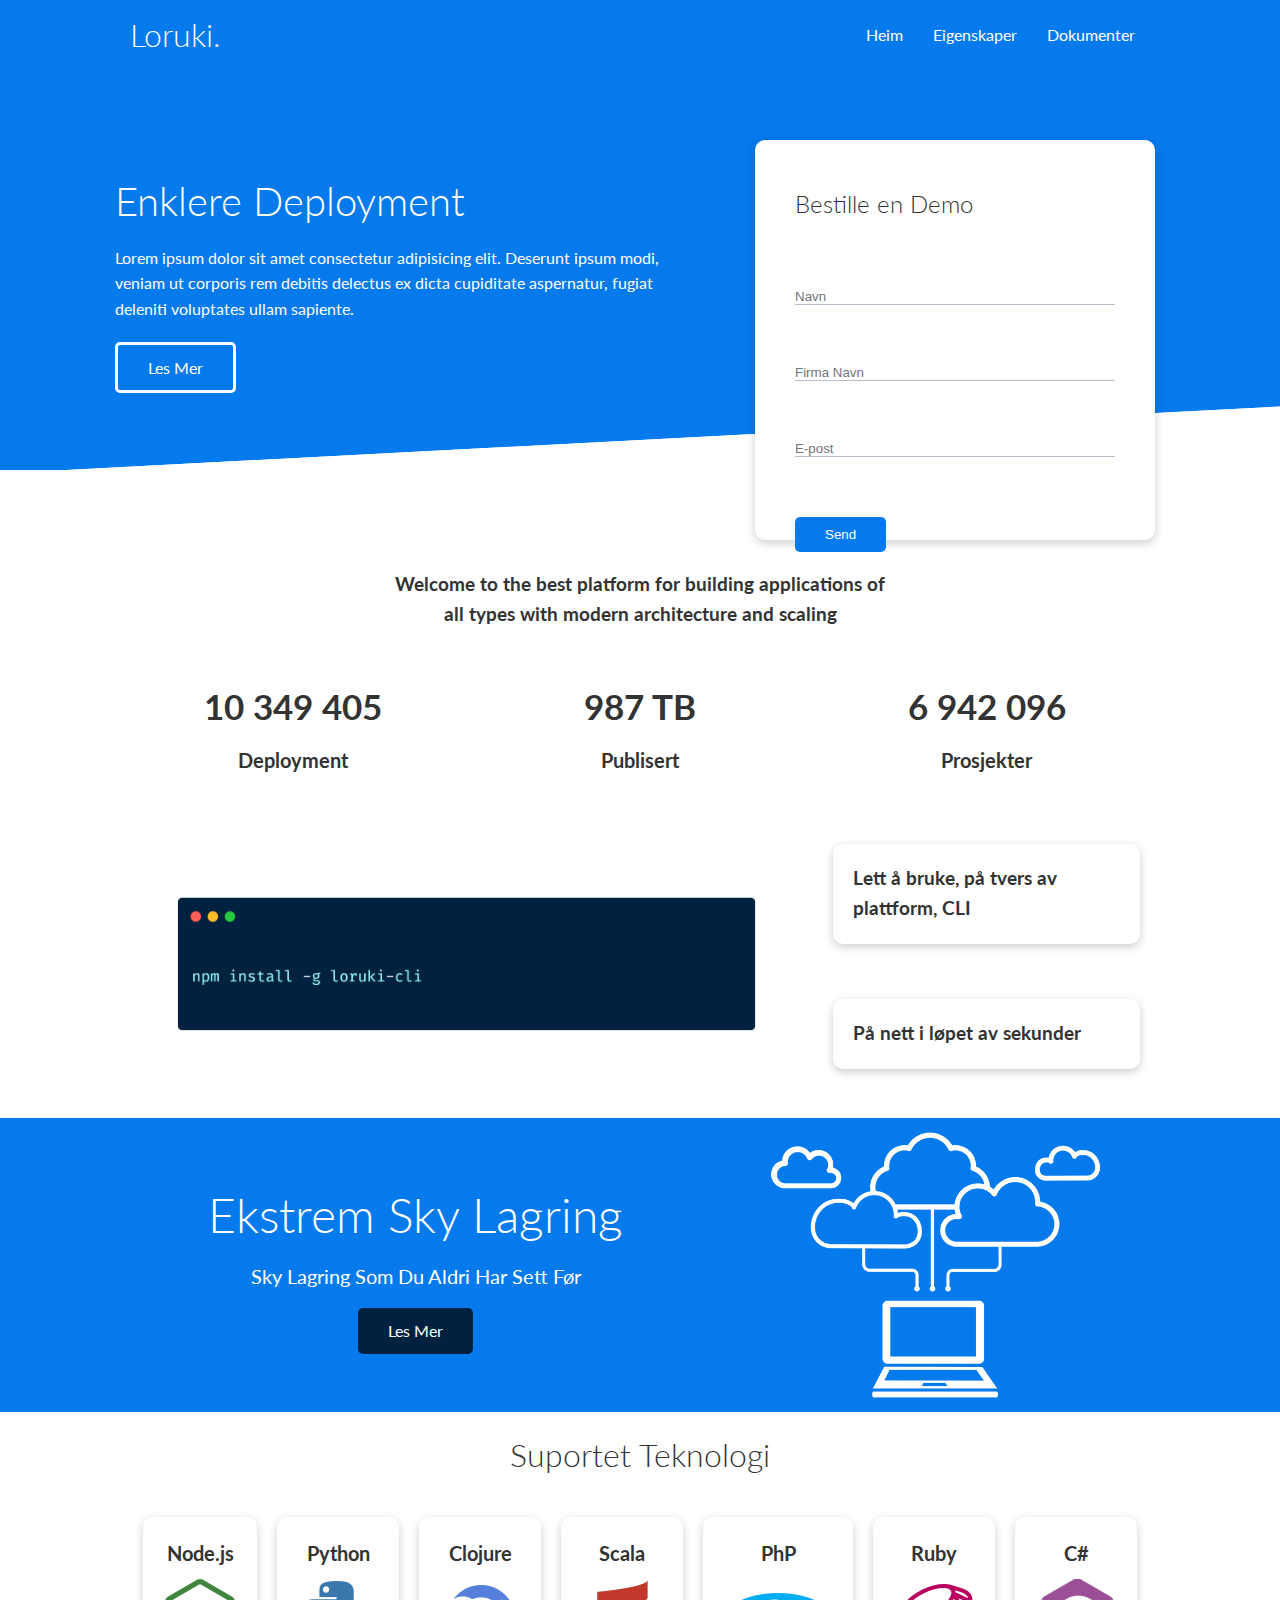
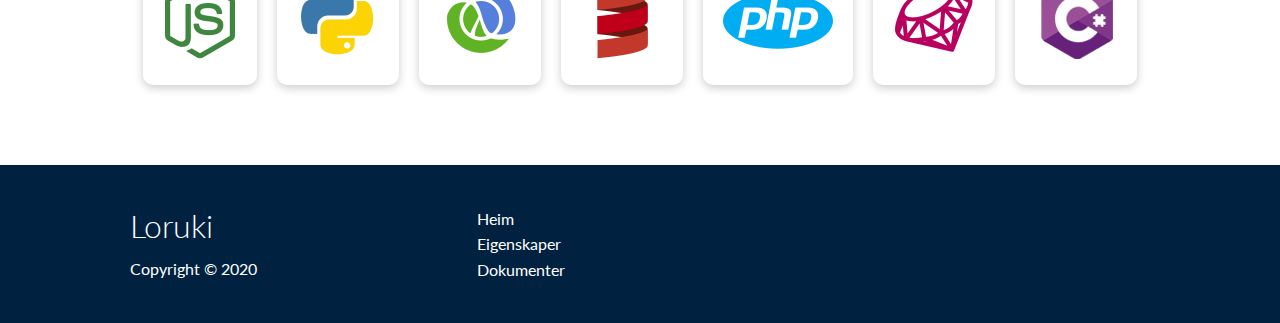
==== index.html @ 34f59076 "Initial commit" ====
<!DOCTYPE html>
<html lang="en">
<head>
  <meta charset="UTF-8">
  <meta name="viewport" content="width=device-width, initial-scale=1.0">
  <link rel="stylesheet" href="https://cdnjs.cloudflare.com/ajax/libs/font-awesome/5.15.1/css/all.min.css" integrity="sha512-+4zCK9k+qNFUR5X+cKL9EIR+ZOhtIloNl9GIKS57V1MyNsYpYcUrUeQc9vNfzsWfV28IaLL3i96P9sdNyeRssA==" crossorigin="anonymous" />
  <link rel="stylesheet" href="css/utilities.css">
  <link rel="stylesheet" href="css/style.css">
<title>Loruki - Sky Tjeneste for Alle</title>
</head>
<body>
  <!-- Navbar -->
  <div class="navbar">
    <div class="container flex">
      <h1 class="logo">Loruki.</h1>
      <nav>
        <ul>
          <li><a href="index.html">Heim</a></li>
          <li><a href="features.html">Eigenskaper</a></li>
          <li><a href="docs.html">Dokumenter</a></li>
        </ul>
      </nav>
    </div>
  </div>

  <!-- Showcase -->
  <section class="showcase">
    <div class="container grid">
      <div class="showcase-text">
        <h1>Enklere Deployment</h1>
        <p>Lorem ipsum dolor sit amet consectetur adipisicing elit. Deserunt ipsum modi, veniam ut corporis rem debitis delectus ex dicta cupiditate aspernatur, fugiat deleniti voluptates ullam sapiente.</p>         
        <a href="features.html" class="btn btn-outline">Les Mer</a>
      </div>

      <div class="showcase-form card">
        <h2>Bestille en Demo</h2>
        <form name="contact" method="POST" netlify-honeypot="bot-field" data-netlify="true">
          <input type="hidden" name="form-name" value="contact">
          <p class="hidden">
            <label>Don’t fill this out if you're human: <input name="bot-field" /></label>
          </p>
          <div class="form-control">
            <input type="text" name="name" placeholder="Navn" required>
          </div>
          <div class="form-control">
            <input type="text" name="company" placeholder="Firma Navn" required>
          </div>
          <div class="form-control">
            <input type="email" name="email" placeholder="E-post" required>
          </div>
          <input type="submit" value="Send" class="btn btn-primary">
        </form>
      </div>
    </div>
  </section>

  <!-- Stats -->
  <section class="stats">
    <div class="container">
      <h3 class="stats-heading text-center my-1">
        Welcome to the best platform for building applications of all types with modern architecture and scaling
      </h3>

      <div class="grid grid-3 text-center my-4">
        <div>
          <i class="fas fa-server fa-3x"></i>
          <h3>10 349 405</h3>
          <p class="text-secondary">Deployment</p>
        </div>
        <div>
          <i class="fas fa-upload fa-3x"></i>
          <h3>987 TB</h3>
          <p class="text-secondary">Publisert</p>
        </div>
        <div>
          <i class="fas fa-project-diagram fa-3x"></i>
          <h3>6 942 096</h3>
          <p class="text-secondary">Prosjekter</p>
        </div>
      </div>
    </div>
  </section>

  <!-- Cli -->
  <section class="cli">
    <div class="container grid">
      <img src="images/cli.png" alt="">
      <div class="card">
        <h3>Lett å bruke, på tvers av plattform, CLI</h3>
      </div>
      <div class="card">
        <h3>På nett i løpet av sekunder</h3>
      </div>
    </div>
  </section>

  <!-- Cloud -->
  <section class="cloud bg-primary my-2 py-2">
    <div class="container grid">
      <div class="text-center">
        <h2 class="lg">Ekstrem Sky Lagring</h2>
        <p class="lead my-1">Sky Lagring Som Du Aldri Har Sett Før</p>
        <a href="features.html" class="btn btn-dark">Les Mer</a>
      </div>
      <img src="images/cloud.png" alt="">
    </div>
  </section>

  <!-- Languages -->
  <section class="languages">
    <h2 class="md text-center my-2">
      Suportet Teknologi
    </h2>
    <div class="container flex">
      <div class="card">
        <h4>Node.js</h4>
        <img src="images/logos/node.png" alt="">
      </div>
      <div class="card">
        <h4>Python</h4>
        <img src="images/logos/python.png" alt="">
      </div>
      <div class="card">
        <h4>Clojure</h4>
        <img src="images/logos/clojure.png" alt="">
      </div>
      <div class="card">
        <h4>Scala</h4>
        <img src="images/logos/scala.png" alt="">
      </div>
      <div class="card">
        <h4>PhP</h4>
        <img src="images/logos/php.png" alt="">
      </div>
      <div class="card">
        <h4>Ruby</h4>
        <img src="images/logos/ruby.png" alt="">
      </div>
      <div class="card">
        <h4>C#</h4>
        <img src="images/logos/csharp.png" alt="">
      </div>     
    </div>
  </section>

  <!-- Footer -->
  <footer class="footer bg-dark">
    <div class="container grid grid-3">

      <div>
        <h1>Loruki</h1>
        <p>Copyright &copy; 2020</p>
      </div>
      
        <nav>
          <ul>
            <li><a href="index.html">Heim</a></li>
            <li><a href="features.html">Eigenskaper</a></li>
            <li><a href="docs.html">Dokumenter</a></li>
          </ul>
        </nav>

        <div class="social">
          <a href="#"><i class="fab github fa-2x"></i></a>
          <a href="#"><i class="fab fa-facebook fa-2x"></i></a>
          <a href="#"><i class="fab fa-instagram fa-2x"></i></a>
          <a href="#"><i class="fab fa-twitter fa-2x"></i></a>
        </div>
    
    </div>
  </footer>
</body>
</html>
---- css/utilities.css ----
.container {
  max-width: 1100px;
  margin: 0 auto;
  overflow: auto;
  padding: 0 40px;
}

.card {
  background-color: #fff;
  color: #333;
  border-radius: 10px;
  box-shadow: 0 3px 10px rgba(0, 0, 0, 0.2);
  padding: 20px;
  margin: 10px;
}

.btn {
  display: inline-block;
  padding: 10px 30px;
  cursor: pointer;
  background: var(--primary-color);
  color: #fff;
  border: none;
  border-radius: 5px;
}

.btn-outline {
  background-color: transparent;
  border: #fff solid;
}

.btn:hover {
  transform: scale(0.96);
}

/* Backgrounds and colored buttons */
.bg-primary, .btn-primary {
  background-color: var(--primary-color);
  color: #fff;
}

.bg-secondary, .btn-secondary {
  background-color: var(--primary-color);
  color: #fff;
}

.bg-dark, .btn-dark {
  background-color: var(--dark-color);
  color: #fff;
}

.bg-primary a, 
.btn-primary a,
.bg-secondary a, 
.btn-secondary a,
.bg-dark a, 
.btn-dark a {
  color: #fff;
}

.bg-light, .btn-light {
  background-color: var(--light-color);
  color: #333;
  }

.text-center {
  text-align: center;
}

/* Text sizes */
.lead {
  font-size: 20px;
}

.sm {
  font-size: 1rem;
}

.md {
  font-size: 2rem;
}

.lg {
  font-size: 3rem;
}

.xl {
  font-size: 4rem;
}

.text-center {
  text-align: center;
}

/* Alert */
.alert {
  background-color: var(--light-color);
  padding: 10px 20px;
  font-weight: bold;
  margin: 15px 0;
}

.alert i {
  margin-right: 10px;
}

.alert-success {
  background-color: var(--success-color);
  color: #fff;
}

.alert-error {
  background-color: var(--error-color);
  color: #fff;
}

.flex {
  display: flex;
  justify-content: center;
  align-items: center;
  height: 100%;
}

.grid {
  display: grid;
  grid-template-columns: repeat(2, 1fr);
  gap: 20px;
  justify-content: center;
  align-items: center;
  height: 100%;
}

.grid-3 {
  grid-template-columns: repeat(3, 1fr);
}

/* Margin */
.my-1 {
  margin: 1rem 0;
}
.my-2 {
  margin: 1.5rem 0;
}
.my-3 {
  margin: 2rem 0;
}
.my-4 {
  margin: 3rem 0;
}
.my-5 {
  margin: 4rem 0;
}

.m-1 {
  margin: 1rem;
}
.m-2 {
  margin: 1.5rem;
}
.m-3 {
  margin: 2rem;
}
.m-4 {
  margin: 3rem;
}
.m-5 {
  margin: 4rem;
}

/* Padding */
.py-1 {
  margin: 1rem 0;
}
.py-2 {
  margin: 1.5rem 0;
}
.py-3 {
  margin: 2rem 0;
}
.py-4 {
  margin: 3rem 0;
}
.py-5 {
  margin: 4rem 0;
}
.p-1 {
  margin: 1rem;
}
.p-2 {
  margin: 1.5rem;
}
.p-3 {
  margin: 2rem;
}
.p-4 {
  margin: 3rem;
}
.p-5 {
  margin: 4rem;
}
---- css/style.css ----
@import url('https://fonts.googleapis.com/css2?family=Lato:wght@300&display=swap');

:root {
  --primary-color: #047aed;
  --secondary-color: #1c3fa8;
  --dark-color: #002240;
  --light-color: #f4f4f4;
  --success-color: #5cb85c;
  --error-color: #d9534f;
}

* {
  box-sizing: border-box;
  padding: 0;
  margin: 0;
}

body {
  font-family: 'Lato', sans-serif;
  color: #333;
  line-height: 1.6;
}

ul {
  list-style-type: none;
}

a {
  text-decoration: none;
  color: #333;
}

h1,
h2 {
  font-weight: 300;
  line-height: 1.2;
  margin: 10px 0;
}

p {
  margin: 10px 0;
}

img {
  width: 100%;
}

code, pre {
  background: #333;
  color: #fff;
  padding: 10px;
}

.hidden {
  visibility: hidden;
  height: 0;
}

/* Navbar */
.navbar {
  background-color: var(--primary-color);
  color: #fff;
  height: 70px;
}

.navbar ul {
  display: flex;
}

.navbar a {
  color: #fff;
  padding: 10px;
  margin: 0 5px;
}

.navbar .flex {
  justify-content: space-between;
}

/* Showcase */
.showcase {
  height: 400px;
  background-color: var(--primary-color);
  color: #fff;
  position: relative;
}

.showcase h1 {
  font-size: 40px;
}

.showcase p {
  margin: 20px 0;
}

.showcase .grid {
  overflow: visible;
  grid-template-columns: 55% 45%;
  gap: 30px;
}

.showcase-text {
  animation: slideInFromLeft 1s ease-in;
}

.showcase-form {
  position: relative;
  top: 60px;
  height: 400px;
  width: 400px;
  padding: 40px;
  z-index: 100;
  justify-self: flex-end;
  animation: slideInFromRight 1s ease-in;
}

.showcase-form input {
  margin: 30px 0;
}

.showcase-form input[type='text'],
.showcase-form input[type='email'] {
  border: 0;
  border-bottom: 1px solid #b4becb;
  width: 100%;
}

.showcase-form input:focus {
  outline: none;
}

.showcase::before,
.showcase::after {
  content: '';
  position: absolute;
  height: 100px;
  bottom: -70px;
  right: 0;
  left: 0;
  background: #fff;
  transform: skewY(-3deg);
  -webkit-transform: skewY(-3deg);
  -moz-transform: skewY(-3deg);
  -ms-transform: skewY(-3deg);
}

/* Stats */
.stats {
  padding-top: 100px;
  animation: slideInFromBottom 1s ease-in;
}

.stats-heading {
  max-width: 500px;
  margin: auto;
}

.stats .grid h3 {
  font-size: 35px;
}

.stats .grid p {
  font-size: 20px;
  font-weight: bold;
}

/* Cli */
.cli .grid {
  grid-template-columns: repeat(3, 1fr);
  grid-template-rows: repeat(2, 1fr);
}

.cli .grid > *:first-child {
  grid-column: 1 /span 2;
  grid-row: 1 / span 2;
}

/* Cloud */
.cloud .grid {
  grid-template-columns: 4fr 3fr;
}

/* Languages */

.languages .flex {
  flex-wrap: wrap;
}

.languages .card {
  text-align: center;
  margin: 18px 10px 80px;
  transition: transform 0.2s ease-in;
}

.languages .card h4 {
  font-size: 20px;
  margin-bottom: 10px;
}

.languages .card:hover {
  transform: translateY(-15px);
}

/* Features */
.features-head img, 
.docs-head img {
  width: 200px;
  justify-self: flex-end;
}

.features-sub-head img {
  width: 300px;
  justify-self: flex-end;
}

.features-main .card > i {
  margin-right: 20px;
}

.features-main .grid {
  padding: 30px;
}

.features-main .grid > *:first-child {
  grid-column: 1 / span 3;
}

.features-main .grid > *:nth-child(2) {
  grid-column: 1 / span 2;
}

/* Docs */
.docs-main h3 {
  margin: 20px 0;
}

.docs-main .grid {
  grid-template-columns: 1fr 2fr;
  align-items: flex-start;
}

.docs-main nav li {
  font-size: 17px;
  padding-bottom: 5px;
  margin-bottom: 5px;
  border-bottom: 1px #ccc solid;
}

.docs-main .card .btn {
  color: #f4f4f4;
}

.docs-main a:hover {
  font-weight: bold;
  color: #1c3fa8;
}

/* Footer */
.footer {
  padding: 2rem 0;
}

.footer .social a {
  margin: 0 10px;
}

/* Animation */
@keyframes slideInFromLeft {
  0% {
    transform: translateX(-100%);
  }

  100% {
    transform: translateX(0);
  }
}

@keyframes slideInFromRight {
  0% {
    transform: translateX(100%);
  }

  100% {
    transform: translateX(0);
  }
}

@keyframes slideInFromTop {
  0% {
    transform: translateY(-100%);
  }

  100% {
    transform: translateX(0);
  }
}

@keyframes slideInFromBottom {
  0% {
    transform: translateY(100%);
  }

  100% {
    transform: translateX(0);
  }
}

/* Tablets and under */
@media(max-width: 768px) {
  .grid,
  .showcase .grid,
  .stats .grid,
  .cli .grid,
  .cloud .grid,
  .features-main .grid,
  .docs-main .grid {
    grid-template-columns: 1fr;
    grid-template-rows: 1fr;
  }

  .showcase {
    height: auto;
  }

  .showcase-text {
    text-align: center;
    margin-top: 40px;
    animation: slideInFromTop 1s ease-in;
  }

  .showcase-form {
    justify-self: center;
    margin: auto;
    animation: slideInFromBottom 1s ease-in;
  }

  .cli .grid > *:first-child {
    grid-column: 1;
    grid-row: 1;
  }

  .features-head,
  .features-sub-head,
  .docs-head {
    text-align: center;
  }

  .features-head img,
  .features-sub-head img,
  .docs-head img {
    justify-self: center;
  }

  .features-main .grid > *:first-child,
  .features-main .grid > *:nth-child(2) {
    grid-column: 1;
  }

}

/* Mobile */
@media(max-width: 500px) {
  .navbar {
    height: 110px;
  }

  .navbar .flex {
    flex-direction: column;
  }

  .navbar ul {
    padding: 10px;
    background-color: rgba(0, 0, 0, 0.1);
  }
}
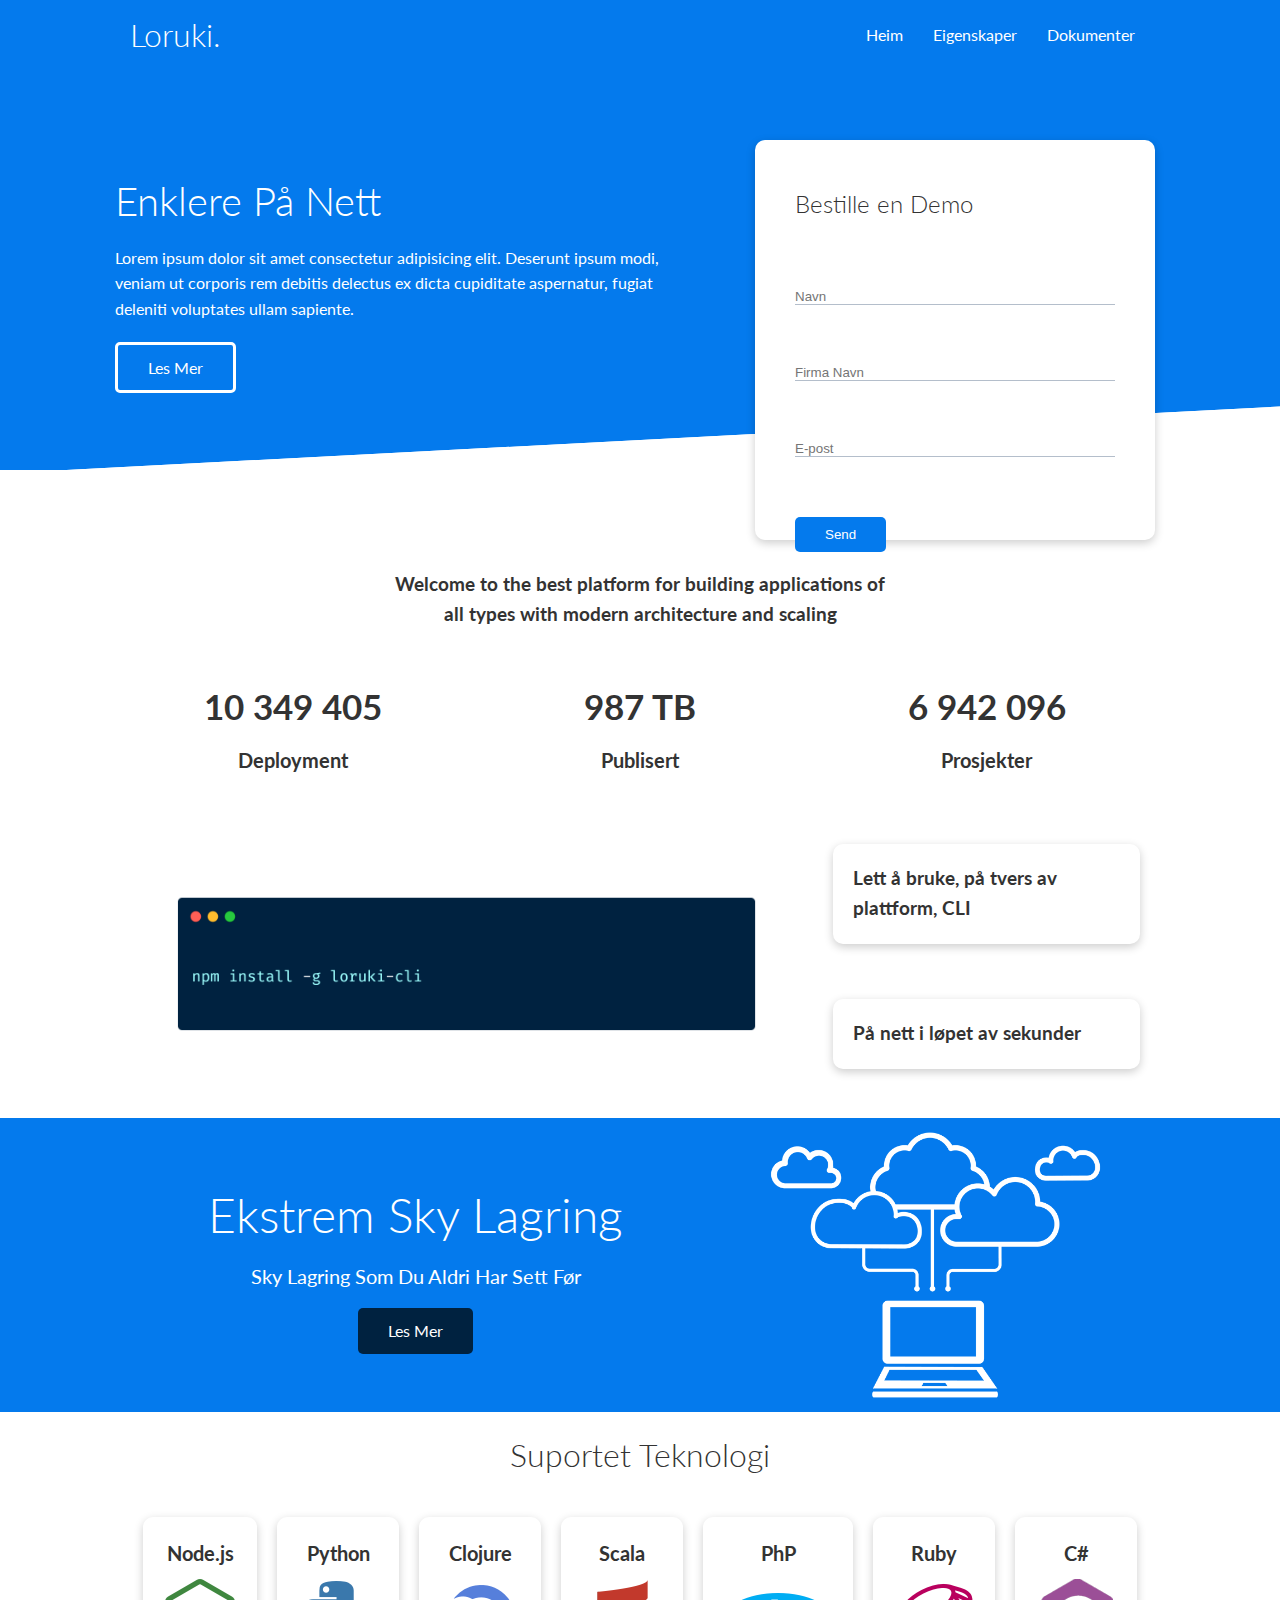
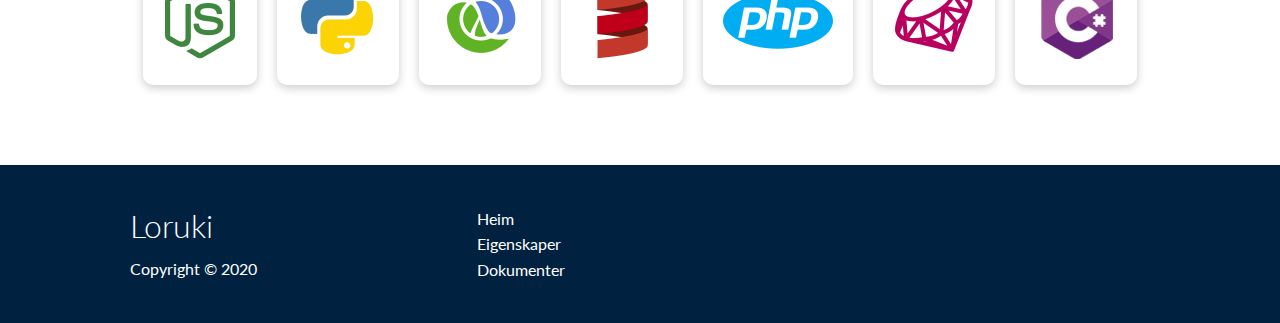
==== commit ccc6f06b: "Add files via upload" ====
--- a/index.html
+++ b/index.html
@@ -1,173 +1,173 @@
-<!DOCTYPE html>
-<html lang="en">
-<head>
-  <meta charset="UTF-8">
-  <meta name="viewport" content="width=device-width, initial-scale=1.0">
-  <link rel="stylesheet" href="https://cdnjs.cloudflare.com/ajax/libs/font-awesome/5.15.1/css/all.min.css" integrity="sha512-+4zCK9k+qNFUR5X+cKL9EIR+ZOhtIloNl9GIKS57V1MyNsYpYcUrUeQc9vNfzsWfV28IaLL3i96P9sdNyeRssA==" crossorigin="anonymous" />
-  <link rel="stylesheet" href="css/utilities.css">
-  <link rel="stylesheet" href="css/style.css">
-<title>Loruki - Sky Tjeneste for Alle</title>
-</head>
-<body>
-  <!-- Navbar -->
-  <div class="navbar">
-    <div class="container flex">
-      <h1 class="logo">Loruki.</h1>
-      <nav>
-        <ul>
-          <li><a href="index.html">Heim</a></li>
-          <li><a href="features.html">Eigenskaper</a></li>
-          <li><a href="docs.html">Dokumenter</a></li>
-        </ul>
-      </nav>
-    </div>
-  </div>
-
-  <!-- Showcase -->
-  <section class="showcase">
-    <div class="container grid">
-      <div class="showcase-text">
-        <h1>Enklere Deployment</h1>
-        <p>Lorem ipsum dolor sit amet consectetur adipisicing elit. Deserunt ipsum modi, veniam ut corporis rem debitis delectus ex dicta cupiditate aspernatur, fugiat deleniti voluptates ullam sapiente.</p>         
-        <a href="features.html" class="btn btn-outline">Les Mer</a>
-      </div>
-
-      <div class="showcase-form card">
-        <h2>Bestille en Demo</h2>
-        <form name="contact" method="POST" netlify-honeypot="bot-field" data-netlify="true">
-          <input type="hidden" name="form-name" value="contact">
-          <p class="hidden">
-            <label>Don’t fill this out if you're human: <input name="bot-field" /></label>
-          </p>
-          <div class="form-control">
-            <input type="text" name="name" placeholder="Navn" required>
-          </div>
-          <div class="form-control">
-            <input type="text" name="company" placeholder="Firma Navn" required>
-          </div>
-          <div class="form-control">
-            <input type="email" name="email" placeholder="E-post" required>
-          </div>
-          <input type="submit" value="Send" class="btn btn-primary">
-        </form>
-      </div>
-    </div>
-  </section>
-
-  <!-- Stats -->
-  <section class="stats">
-    <div class="container">
-      <h3 class="stats-heading text-center my-1">
-        Welcome to the best platform for building applications of all types with modern architecture and scaling
-      </h3>
-
-      <div class="grid grid-3 text-center my-4">
-        <div>
-          <i class="fas fa-server fa-3x"></i>
-          <h3>10 349 405</h3>
-          <p class="text-secondary">Deployment</p>
-        </div>
-        <div>
-          <i class="fas fa-upload fa-3x"></i>
-          <h3>987 TB</h3>
-          <p class="text-secondary">Publisert</p>
-        </div>
-        <div>
-          <i class="fas fa-project-diagram fa-3x"></i>
-          <h3>6 942 096</h3>
-          <p class="text-secondary">Prosjekter</p>
-        </div>
-      </div>
-    </div>
-  </section>
-
-  <!-- Cli -->
-  <section class="cli">
-    <div class="container grid">
-      <img src="images/cli.png" alt="">
-      <div class="card">
-        <h3>Lett å bruke, på tvers av plattform, CLI</h3>
-      </div>
-      <div class="card">
-        <h3>På nett i løpet av sekunder</h3>
-      </div>
-    </div>
-  </section>
-
-  <!-- Cloud -->
-  <section class="cloud bg-primary my-2 py-2">
-    <div class="container grid">
-      <div class="text-center">
-        <h2 class="lg">Ekstrem Sky Lagring</h2>
-        <p class="lead my-1">Sky Lagring Som Du Aldri Har Sett Før</p>
-        <a href="features.html" class="btn btn-dark">Les Mer</a>
-      </div>
-      <img src="images/cloud.png" alt="">
-    </div>
-  </section>
-
-  <!-- Languages -->
-  <section class="languages">
-    <h2 class="md text-center my-2">
-      Suportet Teknologi
-    </h2>
-    <div class="container flex">
-      <div class="card">
-        <h4>Node.js</h4>
-        <img src="images/logos/node.png" alt="">
-      </div>
-      <div class="card">
-        <h4>Python</h4>
-        <img src="images/logos/python.png" alt="">
-      </div>
-      <div class="card">
-        <h4>Clojure</h4>
-        <img src="images/logos/clojure.png" alt="">
-      </div>
-      <div class="card">
-        <h4>Scala</h4>
-        <img src="images/logos/scala.png" alt="">
-      </div>
-      <div class="card">
-        <h4>PhP</h4>
-        <img src="images/logos/php.png" alt="">
-      </div>
-      <div class="card">
-        <h4>Ruby</h4>
-        <img src="images/logos/ruby.png" alt="">
-      </div>
-      <div class="card">
-        <h4>C#</h4>
-        <img src="images/logos/csharp.png" alt="">
-      </div>     
-    </div>
-  </section>
-
-  <!-- Footer -->
-  <footer class="footer bg-dark">
-    <div class="container grid grid-3">
-
-      <div>
-        <h1>Loruki</h1>
-        <p>Copyright &copy; 2020</p>
-      </div>
-      
-        <nav>
-          <ul>
-            <li><a href="index.html">Heim</a></li>
-            <li><a href="features.html">Eigenskaper</a></li>
-            <li><a href="docs.html">Dokumenter</a></li>
-          </ul>
-        </nav>
-
-        <div class="social">
-          <a href="#"><i class="fab github fa-2x"></i></a>
-          <a href="#"><i class="fab fa-facebook fa-2x"></i></a>
-          <a href="#"><i class="fab fa-instagram fa-2x"></i></a>
-          <a href="#"><i class="fab fa-twitter fa-2x"></i></a>
-        </div>
-    
-    </div>
-  </footer>
-</body>
+<!DOCTYPE html>
+<html lang="en">
+<head>
+  <meta charset="UTF-8">
+  <meta name="viewport" content="width=device-width, initial-scale=1.0">
+  <link rel="stylesheet" href="https://cdnjs.cloudflare.com/ajax/libs/font-awesome/5.15.1/css/all.min.css" integrity="sha512-+4zCK9k+qNFUR5X+cKL9EIR+ZOhtIloNl9GIKS57V1MyNsYpYcUrUeQc9vNfzsWfV28IaLL3i96P9sdNyeRssA==" crossorigin="anonymous" />
+  <link rel="stylesheet" href="css/utilities.css">
+  <link rel="stylesheet" href="css/style.css">
+<title>Loruki - Sky Tjeneste for Alle</title>
+</head>
+<body>
+  <!-- Navbar -->
+  <div class="navbar">
+    <div class="container flex">
+      <h1 class="logo">Loruki.</h1>
+      <nav>
+        <ul>
+          <li><a href="index.html">Heim</a></li>
+          <li><a href="features.html">Eigenskaper</a></li>
+          <li><a href="docs.html">Dokumenter</a></li>
+        </ul>
+      </nav>
+    </div>
+  </div>
+
+  <!-- Showcase -->
+  <section class="showcase">
+    <div class="container grid">
+      <div class="showcase-text">
+        <h1>Enklere På Nett</h1>
+        <p>Lorem ipsum dolor sit amet consectetur adipisicing elit. Deserunt ipsum modi, veniam ut corporis rem debitis delectus ex dicta cupiditate aspernatur, fugiat deleniti voluptates ullam sapiente.</p>         
+        <a href="features.html" class="btn btn-outline">Les Mer</a>
+      </div>
+
+      <div class="showcase-form card">
+        <h2>Bestille en Demo</h2>
+        <form name="contact" method="POST" netlify-honeypot="bot-field" data-netlify="true">
+          <input type="hidden" name="form-name" value="contact">
+          <p class="hidden">
+            <label>Don’t fill this out if you're human: <input name="bot-field" /></label>
+          </p>
+          <div class="form-control">
+            <input type="text" name="name" placeholder="Navn" required>
+          </div>
+          <div class="form-control">
+            <input type="text" name="company" placeholder="Firma Navn" required>
+          </div>
+          <div class="form-control">
+            <input type="email" name="email" placeholder="E-post" required>
+          </div>
+          <input type="submit" value="Send" class="btn btn-primary">
+        </form>
+      </div>
+    </div>
+  </section>
+
+  <!-- Stats -->
+  <section class="stats">
+    <div class="container">
+      <h3 class="stats-heading text-center my-1">
+        Welcome to the best platform for building applications of all types with modern architecture and scaling
+      </h3>
+
+      <div class="grid grid-3 text-center my-4">
+        <div>
+          <i class="fas fa-server fa-3x"></i>
+          <h3>10 349 405</h3>
+          <p class="text-secondary">Deployment</p>
+        </div>
+        <div>
+          <i class="fas fa-upload fa-3x"></i>
+          <h3>987 TB</h3>
+          <p class="text-secondary">Publisert</p>
+        </div>
+        <div>
+          <i class="fas fa-project-diagram fa-3x"></i>
+          <h3>6 942 096</h3>
+          <p class="text-secondary">Prosjekter</p>
+        </div>
+      </div>
+    </div>
+  </section>
+
+  <!-- Cli -->
+  <section class="cli">
+    <div class="container grid">
+      <img src="images/cli.png" alt="">
+      <div class="card">
+        <h3>Lett å bruke, på tvers av plattform, CLI</h3>
+      </div>
+      <div class="card">
+        <h3>På nett i løpet av sekunder</h3>
+      </div>
+    </div>
+  </section>
+
+  <!-- Cloud -->
+  <section class="cloud bg-primary my-2 py-2">
+    <div class="container grid">
+      <div class="text-center">
+        <h2 class="lg">Ekstrem Sky Lagring</h2>
+        <p class="lead my-1">Sky Lagring Som Du Aldri Har Sett Før</p>
+        <a href="features.html" class="btn btn-dark">Les Mer</a>
+      </div>
+      <img src="images/cloud.png" alt="">
+    </div>
+  </section>
+
+  <!-- Languages -->
+  <section class="languages">
+    <h2 class="md text-center my-2">
+      Suportet Teknologi
+    </h2>
+    <div class="container flex">
+      <div class="card">
+        <h4>Node.js</h4>
+        <img src="images/logos/node.png" alt="">
+      </div>
+      <div class="card">
+        <h4>Python</h4>
+        <img src="images/logos/python.png" alt="">
+      </div>
+      <div class="card">
+        <h4>Clojure</h4>
+        <img src="images/logos/clojure.png" alt="">
+      </div>
+      <div class="card">
+        <h4>Scala</h4>
+        <img src="images/logos/scala.png" alt="">
+      </div>
+      <div class="card">
+        <h4>PhP</h4>
+        <img src="images/logos/php.png" alt="">
+      </div>
+      <div class="card">
+        <h4>Ruby</h4>
+        <img src="images/logos/ruby.png" alt="">
+      </div>
+      <div class="card">
+        <h4>C#</h4>
+        <img src="images/logos/csharp.png" alt="">
+      </div>     
+    </div>
+  </section>
+
+  <!-- Footer -->
+  <footer class="footer bg-dark">
+    <div class="container grid grid-3">
+
+      <div>
+        <h1>Loruki</h1>
+        <p>Copyright &copy; 2020</p>
+      </div>
+      
+        <nav>
+          <ul>
+            <li><a href="index.html">Heim</a></li>
+            <li><a href="features.html">Eigenskaper</a></li>
+            <li><a href="docs.html">Dokumenter</a></li>
+          </ul>
+        </nav>
+
+        <div class="social">
+          <a href="#"><i class="fab github fa-2x"></i></a>
+          <a href="#"><i class="fab fa-facebook fa-2x"></i></a>
+          <a href="#"><i class="fab fa-instagram fa-2x"></i></a>
+          <a href="#"><i class="fab fa-twitter fa-2x"></i></a>
+        </div>
+    
+    </div>
+  </footer>
+</body>
 </html>--- a/css/style.css
+++ b/css/style.css
@@ -1,375 +1,379 @@
-@import url('https://fonts.googleapis.com/css2?family=Lato:wght@300&display=swap');
-
-:root {
-  --primary-color: #047aed;
-  --secondary-color: #1c3fa8;
-  --dark-color: #002240;
-  --light-color: #f4f4f4;
-  --success-color: #5cb85c;
-  --error-color: #d9534f;
-}
-
-* {
-  box-sizing: border-box;
-  padding: 0;
-  margin: 0;
-}
-
-body {
-  font-family: 'Lato', sans-serif;
-  color: #333;
-  line-height: 1.6;
-}
-
-ul {
-  list-style-type: none;
-}
-
-a {
-  text-decoration: none;
-  color: #333;
-}
-
-h1,
-h2 {
-  font-weight: 300;
-  line-height: 1.2;
-  margin: 10px 0;
-}
-
-p {
-  margin: 10px 0;
-}
-
-img {
-  width: 100%;
-}
-
-code, pre {
-  background: #333;
-  color: #fff;
-  padding: 10px;
-}
-
-.hidden {
-  visibility: hidden;
-  height: 0;
-}
-
-/* Navbar */
-.navbar {
-  background-color: var(--primary-color);
-  color: #fff;
-  height: 70px;
-}
-
-.navbar ul {
-  display: flex;
-}
-
-.navbar a {
-  color: #fff;
-  padding: 10px;
-  margin: 0 5px;
-}
-
-.navbar .flex {
-  justify-content: space-between;
-}
-
-/* Showcase */
-.showcase {
-  height: 400px;
-  background-color: var(--primary-color);
-  color: #fff;
-  position: relative;
-}
-
-.showcase h1 {
-  font-size: 40px;
-}
-
-.showcase p {
-  margin: 20px 0;
-}
-
-.showcase .grid {
-  overflow: visible;
-  grid-template-columns: 55% 45%;
-  gap: 30px;
-}
-
-.showcase-text {
-  animation: slideInFromLeft 1s ease-in;
-}
-
-.showcase-form {
-  position: relative;
-  top: 60px;
-  height: 400px;
-  width: 400px;
-  padding: 40px;
-  z-index: 100;
-  justify-self: flex-end;
-  animation: slideInFromRight 1s ease-in;
-}
-
-.showcase-form input {
-  margin: 30px 0;
-}
-
-.showcase-form input[type='text'],
-.showcase-form input[type='email'] {
-  border: 0;
-  border-bottom: 1px solid #b4becb;
-  width: 100%;
-}
-
-.showcase-form input:focus {
-  outline: none;
-}
-
-.showcase::before,
-.showcase::after {
-  content: '';
-  position: absolute;
-  height: 100px;
-  bottom: -70px;
-  right: 0;
-  left: 0;
-  background: #fff;
-  transform: skewY(-3deg);
-  -webkit-transform: skewY(-3deg);
-  -moz-transform: skewY(-3deg);
-  -ms-transform: skewY(-3deg);
-}
-
-/* Stats */
-.stats {
-  padding-top: 100px;
-  animation: slideInFromBottom 1s ease-in;
-}
-
-.stats-heading {
-  max-width: 500px;
-  margin: auto;
-}
-
-.stats .grid h3 {
-  font-size: 35px;
-}
-
-.stats .grid p {
-  font-size: 20px;
-  font-weight: bold;
-}
-
-/* Cli */
-.cli .grid {
-  grid-template-columns: repeat(3, 1fr);
-  grid-template-rows: repeat(2, 1fr);
-}
-
-.cli .grid > *:first-child {
-  grid-column: 1 /span 2;
-  grid-row: 1 / span 2;
-}
-
-/* Cloud */
-.cloud .grid {
-  grid-template-columns: 4fr 3fr;
-}
-
-/* Languages */
-
-.languages .flex {
-  flex-wrap: wrap;
-}
-
-.languages .card {
-  text-align: center;
-  margin: 18px 10px 80px;
-  transition: transform 0.2s ease-in;
-}
-
-.languages .card h4 {
-  font-size: 20px;
-  margin-bottom: 10px;
-}
-
-.languages .card:hover {
-  transform: translateY(-15px);
-}
-
-/* Features */
-.features-head img, 
-.docs-head img {
-  width: 200px;
-  justify-self: flex-end;
-}
-
-.features-sub-head img {
-  width: 300px;
-  justify-self: flex-end;
-}
-
-.features-main .card > i {
-  margin-right: 20px;
-}
-
-.features-main .grid {
-  padding: 30px;
-}
-
-.features-main .grid > *:first-child {
-  grid-column: 1 / span 3;
-}
-
-.features-main .grid > *:nth-child(2) {
-  grid-column: 1 / span 2;
-}
-
-/* Docs */
-.docs-main h3 {
-  margin: 20px 0;
-}
-
-.docs-main .grid {
-  grid-template-columns: 1fr 2fr;
-  align-items: flex-start;
-}
-
-.docs-main nav li {
-  font-size: 17px;
-  padding-bottom: 5px;
-  margin-bottom: 5px;
-  border-bottom: 1px #ccc solid;
-}
-
-.docs-main .card .btn {
-  color: #f4f4f4;
-}
-
-.docs-main a:hover {
-  font-weight: bold;
-  color: #1c3fa8;
-}
-
-/* Footer */
-.footer {
-  padding: 2rem 0;
-}
-
-.footer .social a {
-  margin: 0 10px;
-}
-
-/* Animation */
-@keyframes slideInFromLeft {
-  0% {
-    transform: translateX(-100%);
-  }
-
-  100% {
-    transform: translateX(0);
-  }
-}
-
-@keyframes slideInFromRight {
-  0% {
-    transform: translateX(100%);
-  }
-
-  100% {
-    transform: translateX(0);
-  }
-}
-
-@keyframes slideInFromTop {
-  0% {
-    transform: translateY(-100%);
-  }
-
-  100% {
-    transform: translateX(0);
-  }
-}
-
-@keyframes slideInFromBottom {
-  0% {
-    transform: translateY(100%);
-  }
-
-  100% {
-    transform: translateX(0);
-  }
-}
-
-/* Tablets and under */
-@media(max-width: 768px) {
-  .grid,
-  .showcase .grid,
-  .stats .grid,
-  .cli .grid,
-  .cloud .grid,
-  .features-main .grid,
-  .docs-main .grid {
-    grid-template-columns: 1fr;
-    grid-template-rows: 1fr;
-  }
-
-  .showcase {
-    height: auto;
-  }
-
-  .showcase-text {
-    text-align: center;
-    margin-top: 40px;
-    animation: slideInFromTop 1s ease-in;
-  }
-
-  .showcase-form {
-    justify-self: center;
-    margin: auto;
-    animation: slideInFromBottom 1s ease-in;
-  }
-
-  .cli .grid > *:first-child {
-    grid-column: 1;
-    grid-row: 1;
-  }
-
-  .features-head,
-  .features-sub-head,
-  .docs-head {
-    text-align: center;
-  }
-
-  .features-head img,
-  .features-sub-head img,
-  .docs-head img {
-    justify-self: center;
-  }
-
-  .features-main .grid > *:first-child,
-  .features-main .grid > *:nth-child(2) {
-    grid-column: 1;
-  }
-
-}
-
-/* Mobile */
-@media(max-width: 500px) {
-  .navbar {
-    height: 110px;
-  }
-
-  .navbar .flex {
-    flex-direction: column;
-  }
-
-  .navbar ul {
-    padding: 10px;
-    background-color: rgba(0, 0, 0, 0.1);
-  }
+@import url('https://fonts.googleapis.com/css2?family=Lato:wght@300&display=swap');
+
+:root {
+  --primary-color: #047aed;
+  --secondary-color: #1c3fa8;
+  --dark-color: #002240;
+  --light-color: #f4f4f4;
+  --success-color: #5cb85c;
+  --error-color: #d9534f;
+}
+
+* {
+  box-sizing: border-box;
+  padding: 0;
+  margin: 0;
+}
+
+body {
+  font-family: 'Lato', sans-serif;
+  color: #333;
+  line-height: 1.6;
+}
+
+ul {
+  list-style-type: none;
+}
+
+a {
+  text-decoration: none;
+  color: #333;
+}
+
+h1,
+h2 {
+  font-weight: 300;
+  line-height: 1.2;
+  margin: 10px 0;
+}
+
+p {
+  margin: 10px 0;
+}
+
+img {
+  width: 100%;
+}
+
+code, pre {
+  background: #333;
+  color: #fff;
+  padding: 10px;
+}
+
+.hidden {
+  visibility: hidden;
+  height: 0;
+}
+
+/* Navbar */
+.navbar {
+  background-color: var(--primary-color);
+  color: #fff;
+  height: 70px;
+}
+
+.navbar ul {
+  display: flex;
+}
+
+.navbar a {
+  color: #fff;
+  padding: 10px;
+  margin: 0 5px;
+}
+
+.navbar .flex {
+  justify-content: space-between;
+}
+
+/* Showcase */
+.showcase {
+  height: 400px;
+  background-color: var(--primary-color);
+  color: #fff;
+  position: relative;
+}
+
+.showcase h1 {
+  font-size: 40px;
+}
+
+.showcase p {
+  margin: 20px 0;
+}
+
+.showcase .grid {
+  overflow: visible;
+  grid-template-columns: 55% 45%;
+  gap: 30px;
+}
+
+.showcase-text {
+  animation: slideInFromLeft 1s ease-in;
+}
+
+.showcase-form {
+  position: relative;
+  top: 60px;
+  height: 400px;
+  width: 400px;
+  padding: 40px;
+  z-index: 100;
+  justify-self: flex-end;
+  animation: slideInFromRight 1s ease-in;
+}
+
+.showcase-form input {
+  margin: 30px 0;
+}
+
+.showcase-form input[type='text'],
+.showcase-form input[type='email'] {
+  border: 0;
+  border-bottom: 1px solid #b4becb;
+  width: 100%;
+}
+
+.showcase-form input:focus {
+  outline: none;
+}
+
+.showcase::before,
+.showcase::after {
+  content: '';
+  position: absolute;
+  height: 100px;
+  bottom: -70px;
+  right: 0;
+  left: 0;
+  background: #fff;
+  transform: skewY(-3deg);
+  -webkit-transform: skewY(-3deg);
+  -moz-transform: skewY(-3deg);
+  -ms-transform: skewY(-3deg);
+}
+
+/* Stats */
+.stats {
+  padding-top: 100px;
+  animation: slideInFromBottom 1s ease-in;
+}
+
+.stats-heading {
+  max-width: 500px;
+  margin: auto;
+}
+
+.stats .grid h3 {
+  font-size: 35px;
+}
+
+.stats .grid p {
+  font-size: 20px;
+  font-weight: bold;
+}
+
+/* Cli */
+.cli .grid {
+  grid-template-columns: repeat(3, 1fr);
+  grid-template-rows: repeat(2, 1fr);
+}
+
+.cli .grid > *:first-child {
+  grid-column: 1 /span 2;
+  grid-row: 1 / span 2;
+}
+
+/* Cloud */
+.cloud .grid {
+  grid-template-columns: 4fr 3fr;
+}
+
+/* Languages */
+
+.languages .flex {
+  flex-wrap: wrap;
+}
+
+.languages .card {
+  text-align: center;
+  margin: 18px 10px 80px;
+  transition: transform 0.2s ease-in;
+}
+
+.languages .card h4 {
+  font-size: 20px;
+  margin-bottom: 10px;
+}
+
+.languages .card:hover {
+  transform: translateY(-15px);
+}
+
+/* Features */
+.features-head img, 
+.docs-head img {
+  width: 200px;
+  justify-self: flex-end;
+}
+
+.features-sub-head img {
+  width: 300px;
+  justify-self: flex-end;
+}
+
+.features-main .card > i {
+  margin-right: 20px;
+}
+
+.features-main .grid {
+  padding: 30px;
+}
+
+.features-main .grid > *:first-child {
+  grid-column: 1 / span 3;
+}
+
+.features-main .grid > *:nth-child(2) {
+  grid-column: 1 / span 2;
+}
+
+/* Docs */
+.docs-main h3 {
+  margin: 20px 0;
+}
+
+.docs-main .grid {
+  grid-template-columns: 1fr 2fr;
+  align-items: flex-start;
+}
+
+.docs-main nav li {
+  font-size: 17px;
+  padding-bottom: 5px;
+  margin-bottom: 5px;
+  border-bottom: 1px #ccc solid;
+}
+
+.docs-main .card .btn {
+  color: #f4f4f4;
+}
+
+.docs-main a:hover {
+  font-weight: bold;
+  color: #1c3fa8;
+}
+
+/* Footer */
+.footer {
+  padding: 2rem 0;
+}
+
+.footer .social a {
+  margin: 0 10px;
+}
+
+/* Animation */
+@keyframes slideInFromLeft {
+  0% {
+    transform: translateX(-100%);
+  }
+
+  100% {
+    transform: translateX(0);
+  }
+}
+
+@keyframes slideInFromRight {
+  0% {
+    transform: translateX(100%);
+  }
+
+  100% {
+    transform: translateX(0);
+  }
+}
+
+@keyframes slideInFromTop {
+  0% {
+    transform: translateY(-100%);
+  }
+
+  100% {
+    transform: translateX(0);
+  }
+}
+
+@keyframes slideInFromBottom {
+  0% {
+    transform: translateY(100%);
+  }
+
+  100% {
+    transform: translateX(0);
+  }
+}
+
+/* Tablets and under */
+@media(max-width: 768px) {
+  .grid,
+  .showcase .grid,
+  .stats .grid,
+  .cli .grid,
+  .cloud .grid,
+  .features-main .grid,
+  .docs-main .grid {
+    grid-template-columns: 1fr;
+    grid-template-rows: 1fr;
+  }
+
+  .showcase {
+    height: auto;
+  }
+
+  .showcase-text {
+    text-align: center;
+    margin-top: 40px;
+    animation: slideInFromTop 1s ease-in;
+  }
+
+  .showcase-form {
+    justify-self: center;
+    margin: auto;
+    animation: slideInFromBottom 1s ease-in;
+  }
+
+  .cli .grid > *:first-child {
+    grid-column: 1;
+    grid-row: 1;
+  }
+
+  .features-head,
+  .features-sub-head,
+  .docs-head {
+    text-align: center;
+  }
+
+  .features-head img,
+  .features-sub-head img,
+  .docs-head img {
+    justify-self: center;
+  }
+
+  .features-main .grid > *:first-child,
+  .features-main .grid > *:nth-child(2) {
+    grid-column: 1;
+  }
+
+}
+
+/* Mobile */
+@media(max-width: 500px) {
+  .navbar {
+    height: 110px;
+  }
+
+  .navbar .flex {
+    flex-direction: column;
+  }
+
+  .navbar ul {
+    padding: 10px;
+    background-color: rgba(0, 0, 0, 0.1);
+  }
+
+  .docs-head h1 {
+    font-size: 3rem;
+  }
 }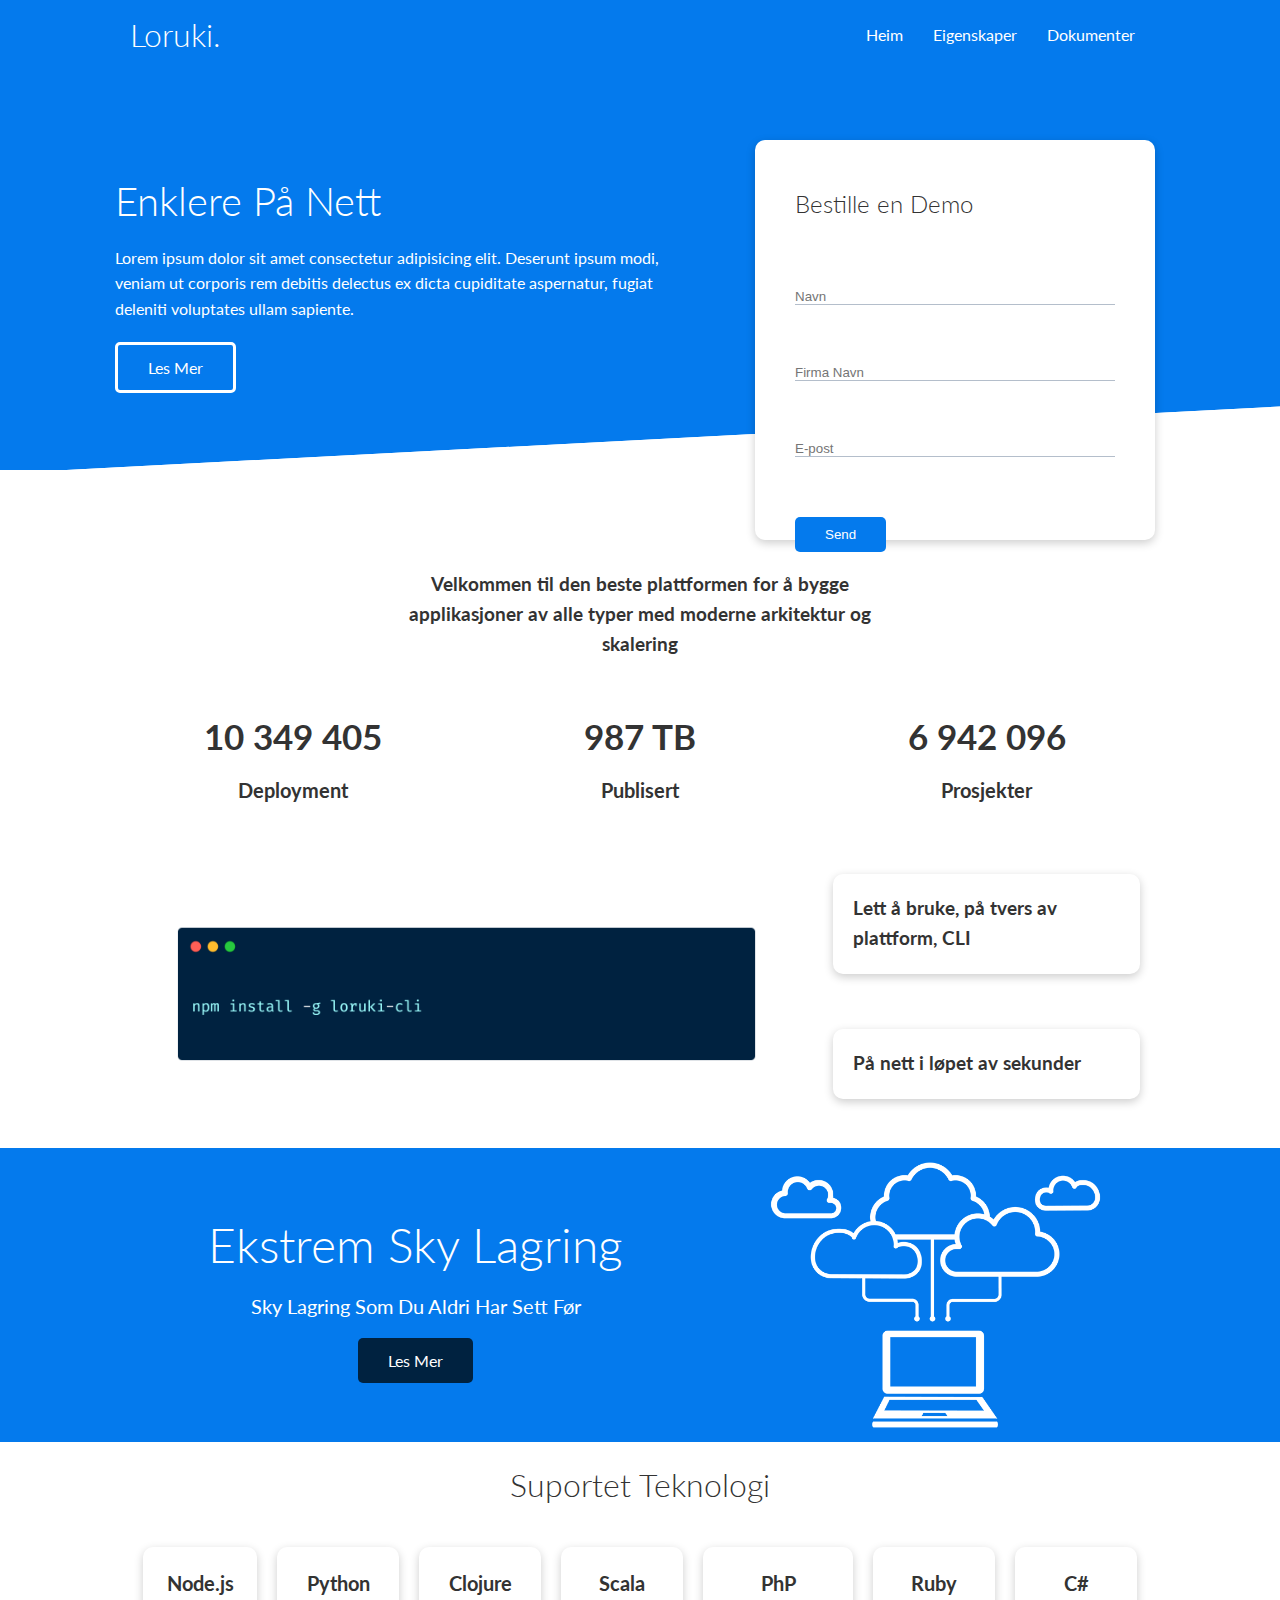
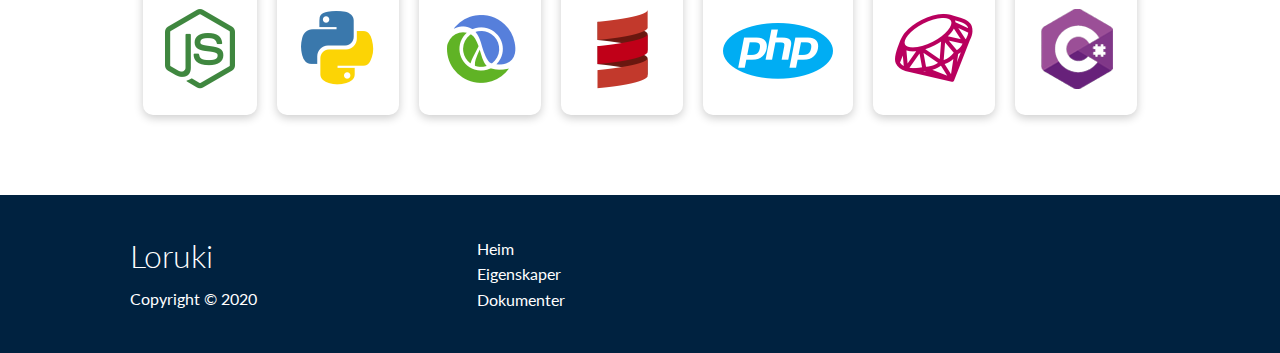
==== commit 7f800ff9: "Add files via upload" ====
--- a/index.html
+++ b/index.html
@@ -58,7 +58,7 @@
   <section class="stats">
     <div class="container">
       <h3 class="stats-heading text-center my-1">
-        Welcome to the best platform for building applications of all types with modern architecture and scaling
+        Velkommen til den beste plattformen for å bygge applikasjoner av alle typer med moderne arkitektur og skalering
       </h3>
 
       <div class="grid grid-3 text-center my-4">
